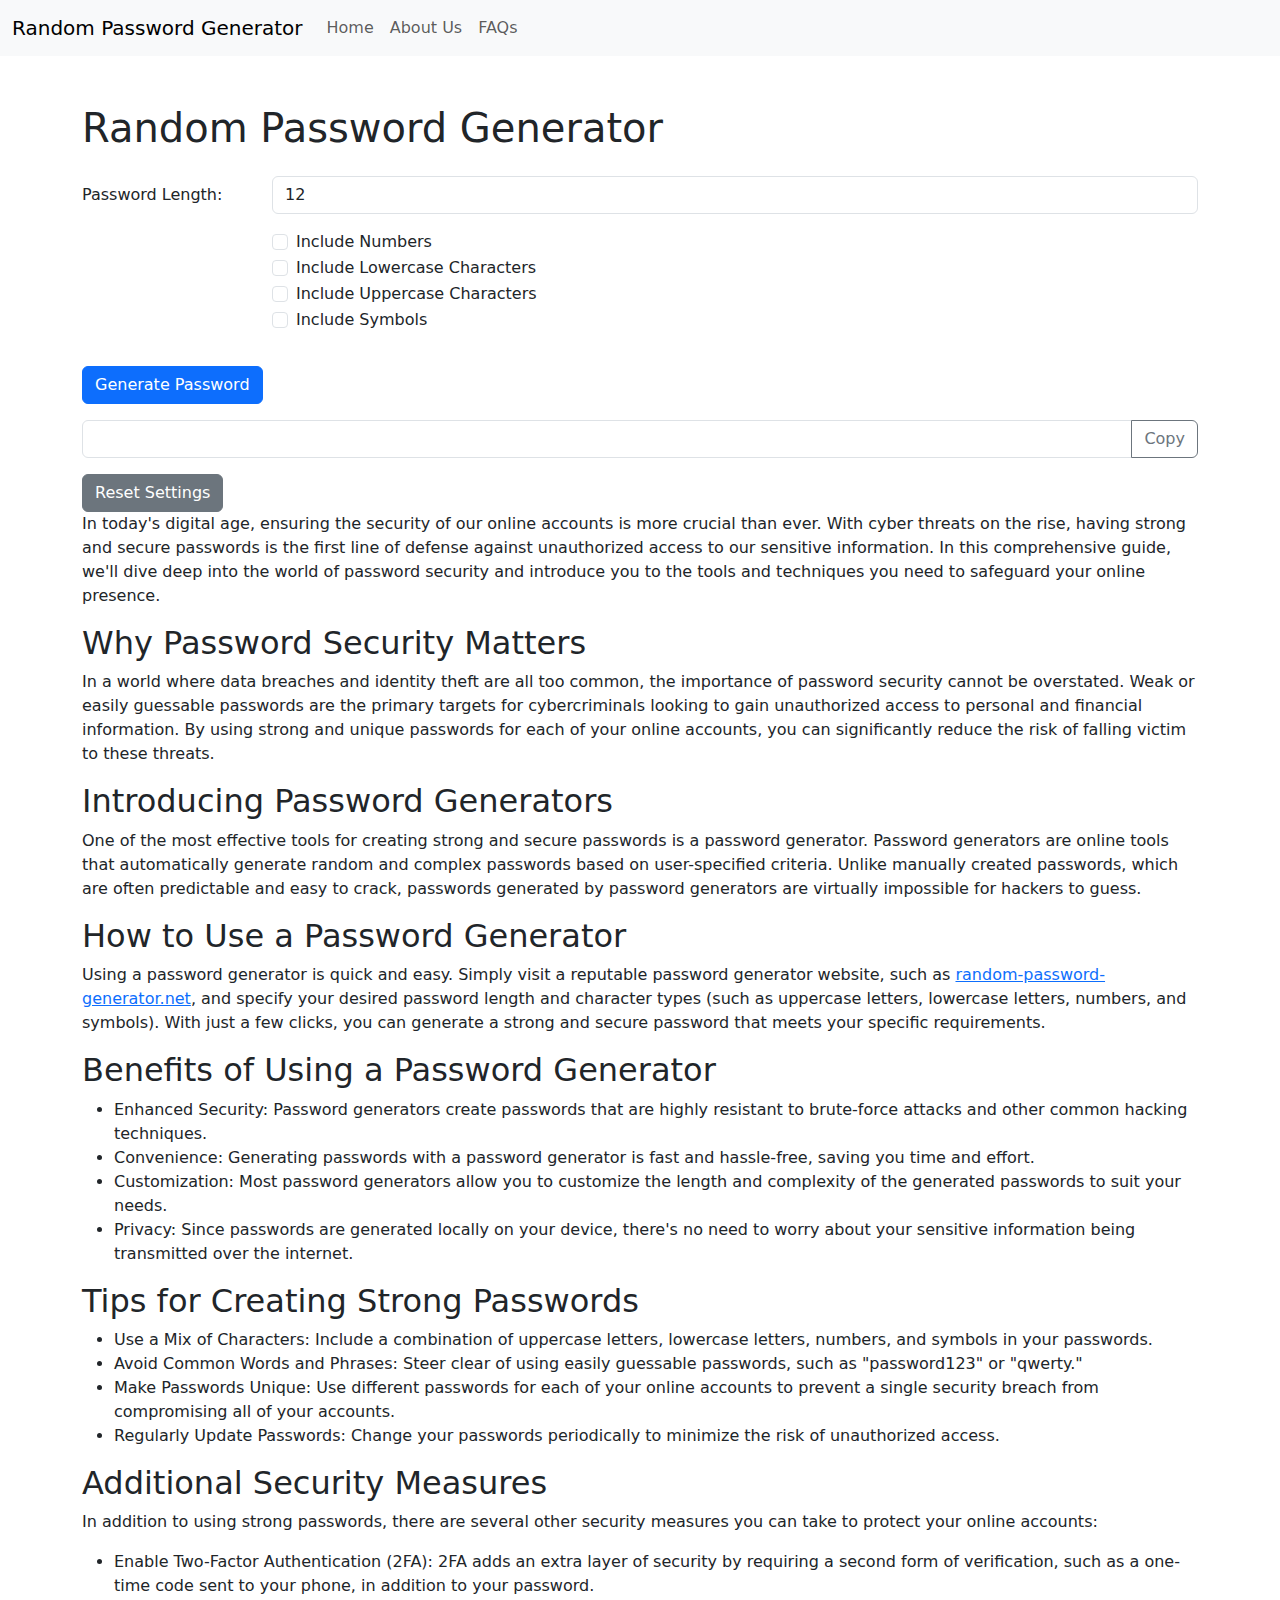
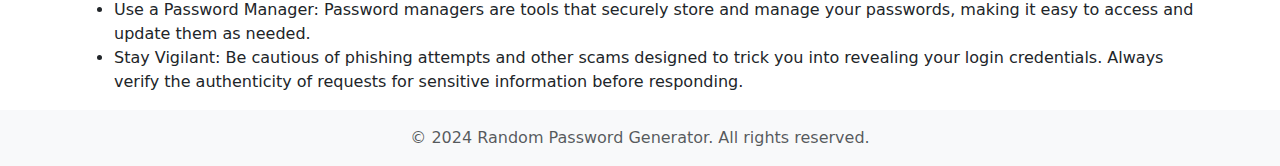
==== index.html @ 5e5e4c5a "robots.file" ====
<!DOCTYPE html>
<html lang="en">
  <head>
    <meta charset="UTF-8" />
    <meta name="viewport" content="width=device-width, initial-scale=1.0" />
    <meta
      name="description"
      content="Generate random passwords securely on your device without storing them on our website. Create strong passwords and learn essential tips for password security."
    />
    <!-- Google tag (gtag.js) -->
    <script
      async
      src="https://www.googletagmanager.com/gtag/js?id=G-0BFGSX2CY6"
    ></script>
    <script>
      window.dataLayer = window.dataLayer || [];
      function gtag() {
        dataLayer.push(arguments);
      }
      gtag("js", new Date());

      gtag("config", "G-0BFGSX2CY6");
    </script>

    <meta
      name="keywords"
      content=" random password generator, strong password generator, online strong password generator, create password online, generate password, secure password generator, password generator, random password, strong password, password security, password tips"
    />

    <title>
      Secure Random Password Generator | Generate Strong Passwords Now
    </title>
    <!-- Bootstrap CSS -->
    <link
      href="https://cdn.jsdelivr.net/npm/bootstrap@5.3.0-alpha1/dist/css/bootstrap.min.css"
      rel="stylesheet"
    />
    <style>
      body {
        display: flex;
        flex-direction: column;
        min-height: 100vh;
      }
      .footer {
        margin-top: auto;
      }
    </style>
    <link rel="apple-touch-icon" sizes="180x180" href="/apple-touch-icon.png" />
    <link rel="icon" type="image/png" sizes="32x32" href="/favicon-32x32.png" />
    <link rel="icon" type="image/png" sizes="16x16" href="/favicon-16x16.png" />
    <link rel="manifest" href="/site.webmanifest" />
  </head>
  <body>
    <header>
      <nav class="navbar navbar-expand-lg navbar-light bg-light">
        <div class="container-fluid">
          <a class="navbar-brand" href="/">Random Password Generator</a>
          <button
            class="navbar-toggler"
            type="button"
            data-bs-toggle="collapse"
            data-bs-target="#navbarSupportedContent"
            aria-controls="navbarSupportedContent"
            aria-expanded="false"
            aria-label="Toggle navigation"
          >
            <span class="navbar-toggler-icon"></span>
          </button>
          <div class="collapse navbar-collapse" id="navbarSupportedContent">
            <ul class="navbar-nav me-auto mb-2 mb-lg-0">
              <li class="nav-item">
                <a class="nav-link" href="/">Home</a>
              </li>
              <li class="nav-item">
                <a class="nav-link" href="about-us.html">About Us</a>
              </li>
              <li class="nav-item">
                <a class="nav-link" href="./faq.html">FAQs</a>
              </li>
            </ul>
          </div>
        </div>
      </nav>
    </header>

    <div class="container mt-5">
      <h1 class="mb-4">Random Password Generator</h1>
      <div class="row mb-3">
        <label for="passwordLength" class="col-sm-2 col-form-label"
          >Password Length:</label
        >
        <div class="col-sm-10">
          <input
            type="number"
            class="form-control"
            id="passwordLength"
            min="6"
            value="12"
          />
        </div>
      </div>
      <div class="row mb-3">
        <div class="col-sm-10 offset-sm-2">
          <div class="form-check">
            <input
              class="form-check-input"
              type="checkbox"
              id="includeNumbers"
            />
            <label class="form-check-label" for="includeNumbers"
              >Include Numbers</label
            >
          </div>
          <div class="form-check">
            <input
              class="form-check-input"
              type="checkbox"
              id="includeLowercase"
            />
            <label class="form-check-label" for="includeLowercase"
              >Include Lowercase Characters</label
            >
          </div>
          <div class="form-check">
            <input
              class="form-check-input"
              type="checkbox"
              id="includeUppercase"
            />
            <label class="form-check-label" for="includeUppercase"
              >Include Uppercase Characters</label
            >
          </div>
          <div class="form-check">
            <input
              class="form-check-input"
              type="checkbox"
              id="includeSymbols"
            />
            <label class="form-check-label" for="includeSymbols"
              >Include Symbols</label
            >
          </div>
          <!-- <div class="form-check">
            <input
              class="form-check-input"
              type="checkbox"
              id="beginWithLetter"
            />
            <label class="form-check-label" for="beginWithLetter"
              >Begin With A Letter</label
            >
          </div> -->
        </div>
      </div>
      <div class="row mb-3">
        <div class="col-sm-10 offset-sm-2">
          <!-- <div class="form-check">
            <input
              class="form-check-input"
              type="checkbox"
              id="noSimilarChars"
            />
            <label class="form-check-label" for="noSimilarChars"
              >No Similar Characters</label
            >
          </div> -->
          <!-- <div class="form-check">
            <input
              class="form-check-input"
              type="checkbox"
              id="noDuplicateChars"
            />
            <label class="form-check-label" for="noDuplicateChars"
              >No Duplicate Characters</label
            >
          </div> -->
          <!-- <div class="form-check">
            <input
              class="form-check-input"
              type="checkbox"
              id="noSequentialChars"
            />
            <label class="form-check-label" for="noSequentialChars"
              >No Sequential Characters</label
            >
          </div> -->
        </div>
      </div>
      <button type="button" class="btn btn-primary mb-3" id="generatePassword">
        Generate Password
      </button>
      <div class="input-group mb-3">
        <input
          type="text"
          class="form-control"
          id="generatedPassword"
          readonly
        />
        <button
          class="btn btn-outline-secondary"
          type="button"
          id="copyPassword"
        >
          Copy
        </button>
      </div>
      <button type="button" class="btn btn-secondary" id="resetSettings">
        Reset Settings
      </button>
      <div class="context-container">
        <p>
          In today's digital age, ensuring the security of our online accounts
          is more crucial than ever. With cyber threats on the rise, having
          strong and secure passwords is the first line of defense against
          unauthorized access to our sensitive information. In this
          comprehensive guide, we'll dive deep into the world of password
          security and introduce you to the tools and techniques you need to
          safeguard your online presence.
        </p>

        <h2>Why Password Security Matters</h2>
        <p>
          In a world where data breaches and identity theft are all too common,
          the importance of password security cannot be overstated. Weak or
          easily guessable passwords are the primary targets for cybercriminals
          looking to gain unauthorized access to personal and financial
          information. By using strong and unique passwords for each of your
          online accounts, you can significantly reduce the risk of falling
          victim to these threats.
        </p>

        <h2>Introducing Password Generators</h2>
        <p>
          One of the most effective tools for creating strong and secure
          passwords is a password generator. Password generators are online
          tools that automatically generate random and complex passwords based
          on user-specified criteria. Unlike manually created passwords, which
          are often predictable and easy to crack, passwords generated by
          password generators are virtually impossible for hackers to guess.
        </p>

        <h2>How to Use a Password Generator</h2>
        <p>
          Using a password generator is quick and easy. Simply visit a reputable
          password generator website, such as
          <a href="https://random-password-generator.net"
            >random-password-generator.net</a
          >, and specify your desired password length and character types (such
          as uppercase letters, lowercase letters, numbers, and symbols). With
          just a few clicks, you can generate a strong and secure password that
          meets your specific requirements.
        </p>

        <h2>Benefits of Using a Password Generator</h2>
        <ul>
          <li>
            Enhanced Security: Password generators create passwords that are
            highly resistant to brute-force attacks and other common hacking
            techniques.
          </li>
          <li>
            Convenience: Generating passwords with a password generator is fast
            and hassle-free, saving you time and effort.
          </li>
          <li>
            Customization: Most password generators allow you to customize the
            length and complexity of the generated passwords to suit your needs.
          </li>
          <li>
            Privacy: Since passwords are generated locally on your device,
            there's no need to worry about your sensitive information being
            transmitted over the internet.
          </li>
        </ul>

        <h2>Tips for Creating Strong Passwords</h2>
        <ul>
          <li>
            Use a Mix of Characters: Include a combination of uppercase letters,
            lowercase letters, numbers, and symbols in your passwords.
          </li>
          <li>
            Avoid Common Words and Phrases: Steer clear of using easily
            guessable passwords, such as "password123" or "qwerty."
          </li>
          <li>
            Make Passwords Unique: Use different passwords for each of your
            online accounts to prevent a single security breach from
            compromising all of your accounts.
          </li>
          <li>
            Regularly Update Passwords: Change your passwords periodically to
            minimize the risk of unauthorized access.
          </li>
        </ul>

        <h2>Additional Security Measures</h2>
        <p>
          In addition to using strong passwords, there are several other
          security measures you can take to protect your online accounts:
        </p>
        <ul>
          <li>
            Enable Two-Factor Authentication (2FA): 2FA adds an extra layer of
            security by requiring a second form of verification, such as a
            one-time code sent to your phone, in addition to your password.
          </li>
          <li>
            Use a Password Manager: Password managers are tools that securely
            store and manage your passwords, making it easy to access and update
            them as needed.
          </li>
          <li>
            Stay Vigilant: Be cautious of phishing attempts and other scams
            designed to trick you into revealing your login credentials. Always
            verify the authenticity of requests for sensitive information before
            responding.
          </li>
        </ul>
      </div>
    </div>

    <footer class="footer py-3 bg-light">
      <div class="container text-center">
        <span class="text-muted"
          >© 2024 Random Password Generator. All rights reserved.</span
        >
      </div>
    </footer>
    <!-- Bootstrap JS (optional, only needed if you want to use Bootstrap JavaScript components) -->
    <script src="https://cdn.jsdelivr.net/npm/bootstrap@5.3.0-alpha1/dist/js/bootstrap.bundle.min.js"></script>
    <script src="./index.js"></script>
  </body>
</html>
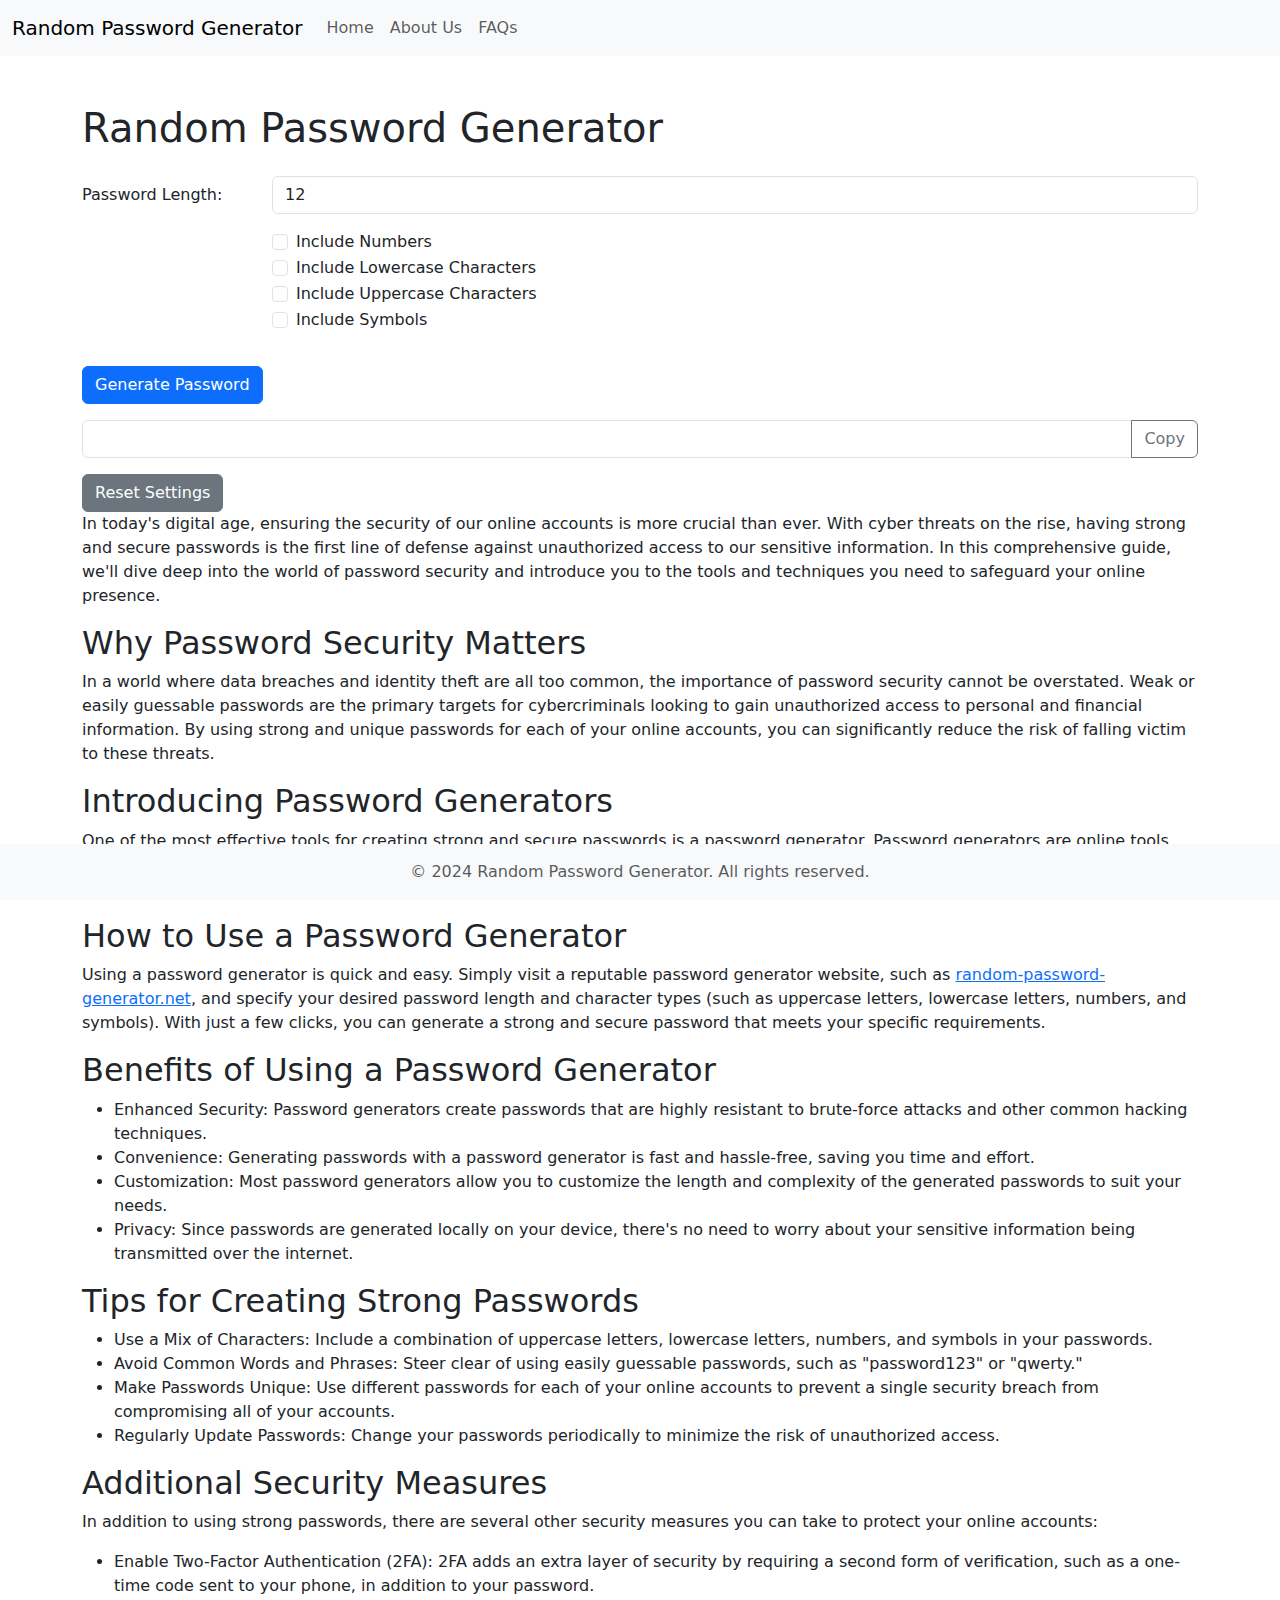
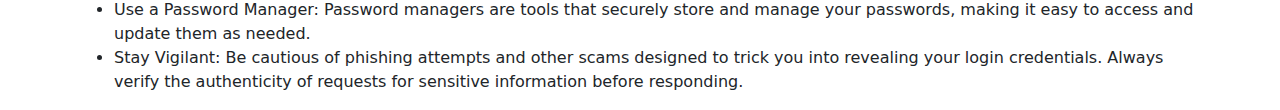
==== commit f98c10f1: "Update index.html" ====
--- a/index.html
+++ b/index.html
@@ -42,8 +42,11 @@
         min-height: 100vh;
       }
       .footer {
-        margin-top: auto;
-      }
+    margin-top: auto;
+    position: fixed;
+    width: 100%;
+    bottom: 0;
+}
     </style>
     <link rel="apple-touch-icon" sizes="180x180" href="/apple-touch-icon.png" />
     <link rel="icon" type="image/png" sizes="32x32" href="/favicon-32x32.png" />
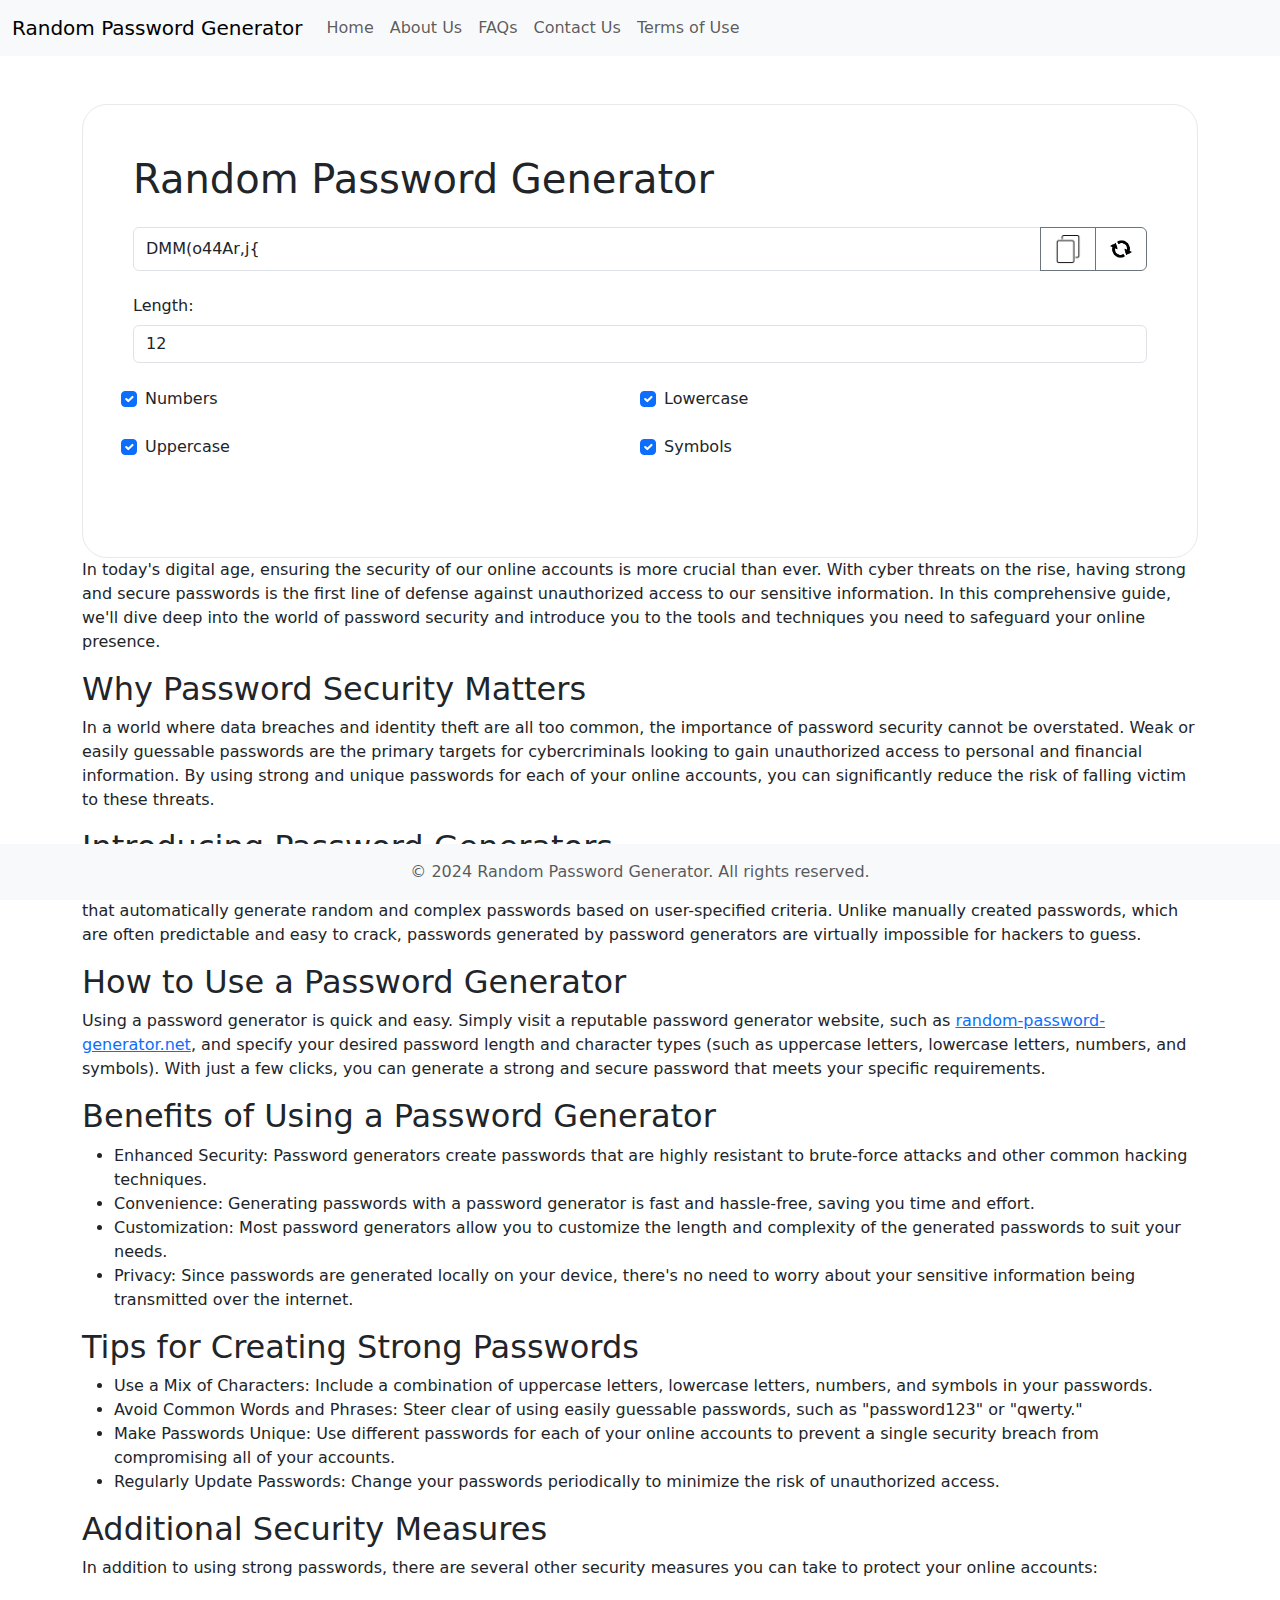
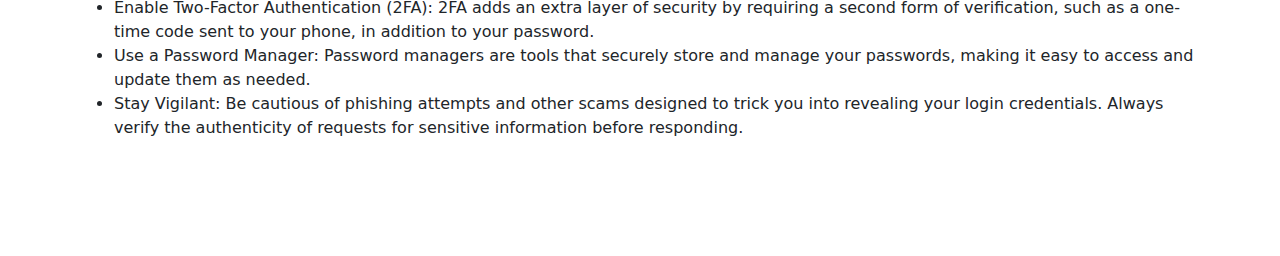
==== commit f9b4957b: "final change" ====
--- a/index.html
+++ b/index.html
@@ -7,6 +7,7 @@
       name="description"
       content="Generate random passwords securely on your device without storing them on our website. Create strong passwords and learn essential tips for password security."
     />
+    <meta name="google-adsense-account" content="ca-pub-2238034338271908">
     <!-- Google tag (gtag.js) -->
     <script
       async
@@ -42,11 +43,21 @@
         min-height: 100vh;
       }
       .footer {
-    margin-top: auto;
-    position: fixed;
-    width: 100%;
-    bottom: 0;
-}
+        margin-top: auto;
+        position: fixed;
+        width: 100%;
+        bottom: 0;
+        padding-bottom: 30px;
+      }
+      .dp-flx {
+        display: flex;
+        justify-content: space-between;
+      }
+      .main-container {
+        border: 1px solid #eae8e8;
+        padding: 50px;
+        border-radius: 25px;
+      }
     </style>
     <link rel="apple-touch-icon" sizes="180x180" href="/apple-touch-icon.png" />
     <link rel="icon" type="image/png" sizes="32x32" href="/favicon-32x32.png" />
@@ -80,137 +91,119 @@
               <li class="nav-item">
                 <a class="nav-link" href="./faq.html">FAQs</a>
               </li>
+              <li class="nav-item">
+                <a class="nav-link" href="./contact-us.html">Contact Us</a>
+              </li>
+              <li class="nav-item">
+                <a class="nav-link" href="./terms-of-use.html">Terms of Use</a>
+              </li>
             </ul>
           </div>
         </div>
       </nav>
     </header>
-
     <div class="container mt-5">
-      <h1 class="mb-4">Random Password Generator</h1>
-      <div class="row mb-3">
-        <label for="passwordLength" class="col-sm-2 col-form-label"
-          >Password Length:</label
-        >
-        <div class="col-sm-10">
-          <input
-            type="number"
-            class="form-control"
-            id="passwordLength"
-            min="6"
-            value="12"
-          />
+      <div class="main-container">
+        <h1 class="mb-4">Random Password Generator</h1>
+        <div class="input-row mb-4">
+          <div class="input-group mb-3">
+            <input
+              type="text"
+              class="form-control"
+              id="generatedPassword"
+              readonly
+            />
+            <button
+              class="btn btn-outline-secondary"
+              type="button"
+              id="copyPassword"
+            >
+              <img
+                src="assets/cp-icon.png"
+                alt="Generate Password"
+                width="30px"
+              />
+            </button>
+            <button
+              type="button"
+              class="btn btn-outline-secondary"
+              id="generatePassword"
+              style="padding: 0"
+            >
+              <img
+                src="assets/refresh.png"
+                alt="Generate Password"
+                width="50px"
+              />
+            </button>
+          </div>
+          <div class="">
+            <label for="passwordLength" class="col-sm-2 col-form-label">
+              Length:
+            </label>
+            <div class="">
+              <input
+                type="number"
+                class="form-control"
+                id="passwordLength"
+                min="6"
+                value="12"
+              />
+            </div>
+          </div>
         </div>
-      </div>
-      <div class="row mb-3">
-        <div class="col-sm-10 offset-sm-2">
-          <div class="form-check">
+        <div class="row mb-4">
+          <div class="col-md-6 mb-4 form-check">
             <input
               class="form-check-input"
               type="checkbox"
               id="includeNumbers"
-            />
-            <label class="form-check-label" for="includeNumbers"
-              >Include Numbers</label
-            >
-          </div>
-          <div class="form-check">
+              checked="true"
+            />
+            <label class="form-check-label" for="includeNumbers">Numbers</label>
+          </div>
+          <div class="col-md-6 mb-4 form-check">
             <input
               class="form-check-input"
               type="checkbox"
+              checked="true"
               id="includeLowercase"
             />
             <label class="form-check-label" for="includeLowercase"
-              >Include Lowercase Characters</label
+              >Lowercase</label
             >
           </div>
-          <div class="form-check">
+          <div class="col-md-6 mb-4 form-check">
             <input
               class="form-check-input"
               type="checkbox"
+              checked="true"
               id="includeUppercase"
             />
             <label class="form-check-label" for="includeUppercase"
-              >Include Uppercase Characters</label
+              >Uppercase</label
             >
           </div>
-          <div class="form-check">
+          <div class="col-md-6 mb-4 form-check">
             <input
               class="form-check-input"
               type="checkbox"
               id="includeSymbols"
-            />
-            <label class="form-check-label" for="includeSymbols"
-              >Include Symbols</label
-            >
-          </div>
-          <!-- <div class="form-check">
-            <input
-              class="form-check-input"
-              type="checkbox"
-              id="beginWithLetter"
-            />
-            <label class="form-check-label" for="beginWithLetter"
-              >Begin With A Letter</label
-            >
-          </div> -->
+              checked="true"
+            />
+            <label class="form-check-label" for="includeSymbols">Symbols</label>
+          </div>
+        </div>
+        <div class="dp-flx">
+          <!-- <button
+            type="button"
+            class="btn  col-md-5 mb-3"
+            id="generatePassword"
+          >
+            <img src="assets/refresh.png" alt="Generate Password" width="100px">
+          </button> -->
         </div>
       </div>
-      <div class="row mb-3">
-        <div class="col-sm-10 offset-sm-2">
-          <!-- <div class="form-check">
-            <input
-              class="form-check-input"
-              type="checkbox"
-              id="noSimilarChars"
-            />
-            <label class="form-check-label" for="noSimilarChars"
-              >No Similar Characters</label
-            >
-          </div> -->
-          <!-- <div class="form-check">
-            <input
-              class="form-check-input"
-              type="checkbox"
-              id="noDuplicateChars"
-            />
-            <label class="form-check-label" for="noDuplicateChars"
-              >No Duplicate Characters</label
-            >
-          </div> -->
-          <!-- <div class="form-check">
-            <input
-              class="form-check-input"
-              type="checkbox"
-              id="noSequentialChars"
-            />
-            <label class="form-check-label" for="noSequentialChars"
-              >No Sequential Characters</label
-            >
-          </div> -->
-        </div>
-      </div>
-      <button type="button" class="btn btn-primary mb-3" id="generatePassword">
-        Generate Password
-      </button>
-      <div class="input-group mb-3">
-        <input
-          type="text"
-          class="form-control"
-          id="generatedPassword"
-          readonly
-        />
-        <button
-          class="btn btn-outline-secondary"
-          type="button"
-          id="copyPassword"
-        >
-          Copy
-        </button>
-      </div>
-      <button type="button" class="btn btn-secondary" id="resetSettings">
-        Reset Settings
-      </button>
       <div class="context-container">
         <p>
           In today's digital age, ensuring the security of our online accounts
@@ -323,7 +316,7 @@
         </ul>
       </div>
     </div>
-
+    <div style="height: 100px"></div>
     <footer class="footer py-3 bg-light">
       <div class="container text-center">
         <span class="text-muted"
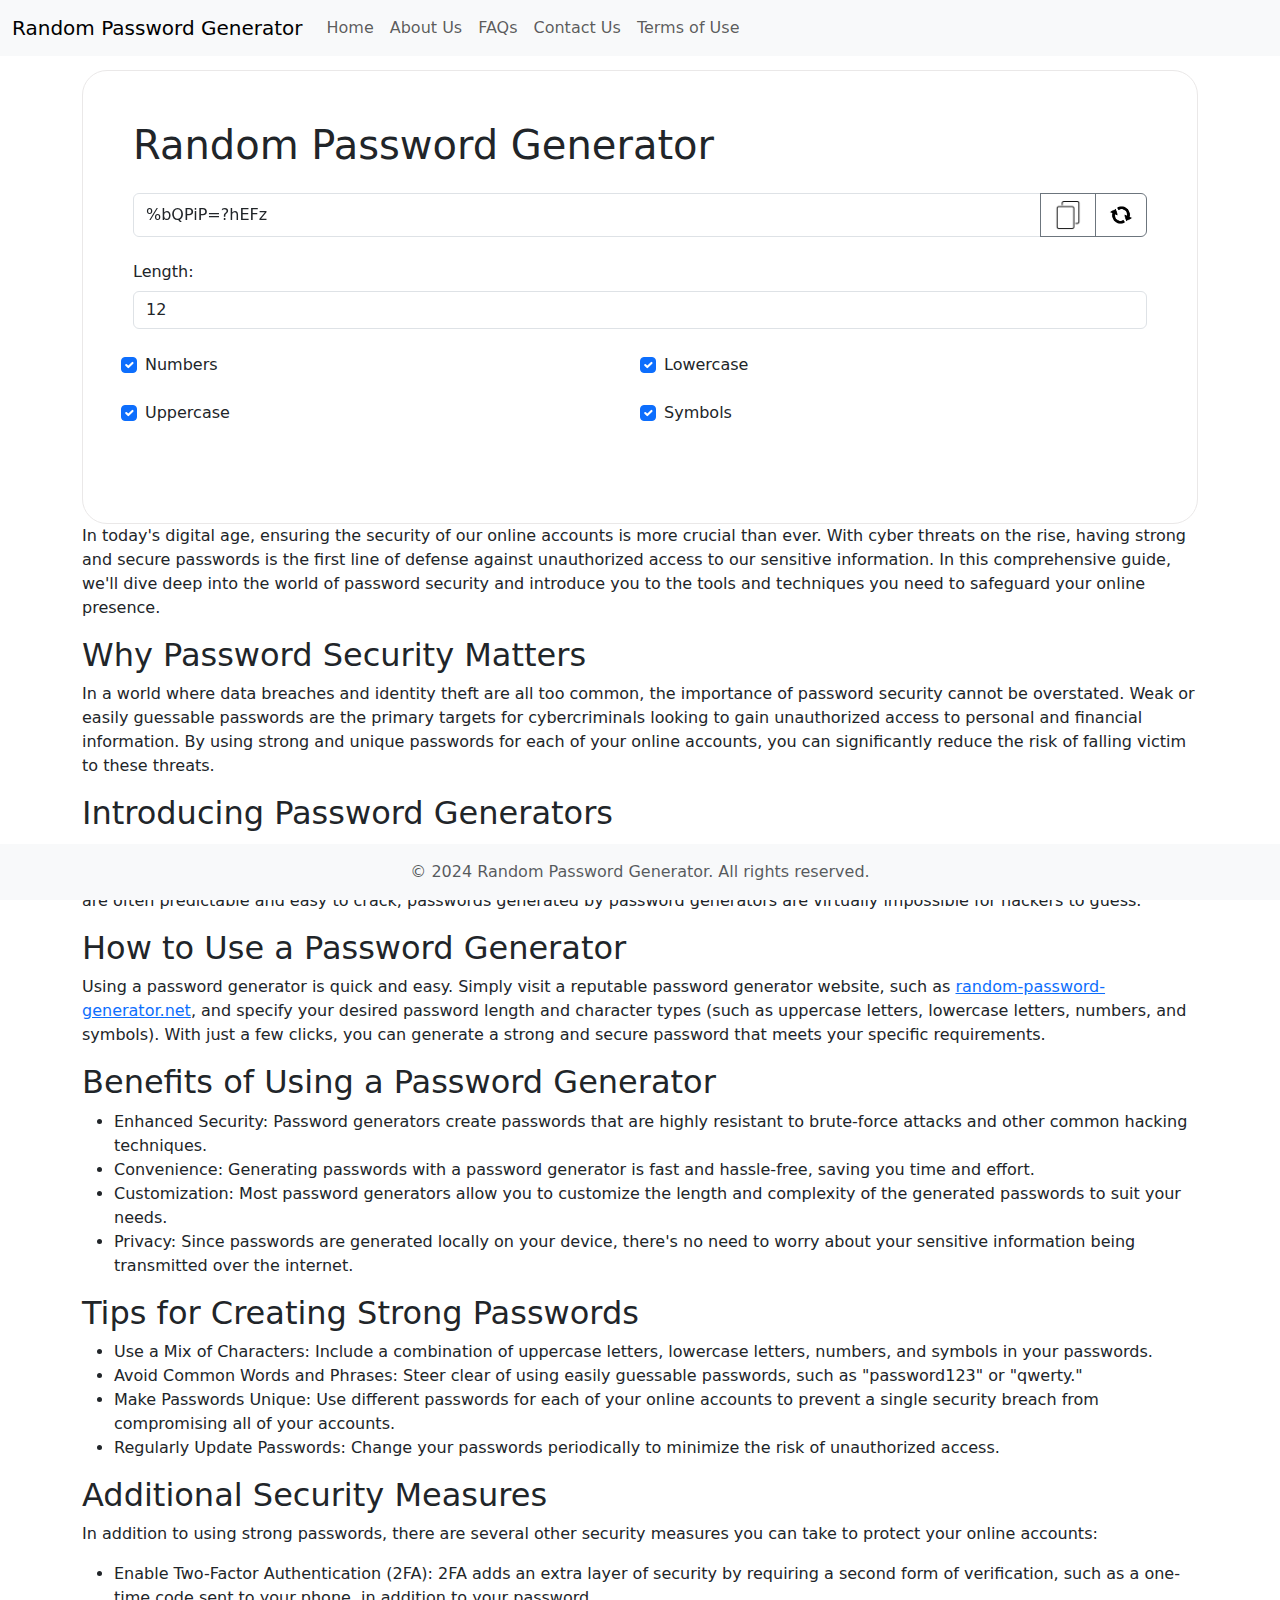
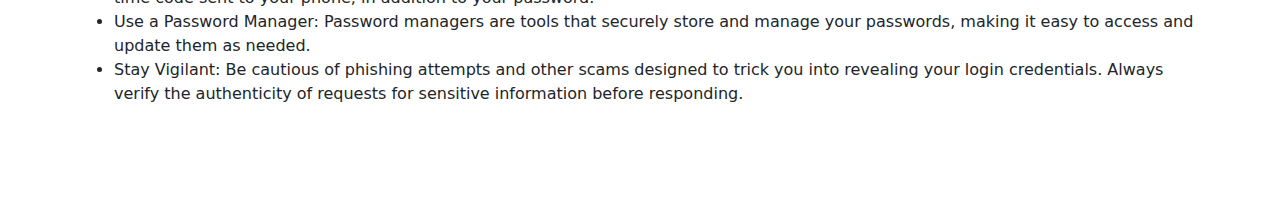
==== commit 61032214: "final change" ====
--- a/index.html
+++ b/index.html
@@ -7,7 +7,7 @@
       name="description"
       content="Generate random passwords securely on your device without storing them on our website. Create strong passwords and learn essential tips for password security."
     />
-    <meta name="google-adsense-account" content="ca-pub-2238034338271908">
+    <meta name="google-adsense-account" content="ca-pub-2238034338271908" />
     <!-- Google tag (gtag.js) -->
     <script
       async
@@ -42,8 +42,15 @@
         flex-direction: column;
         min-height: 100vh;
       }
+
+      .header {
+        position: fixed;
+        width: 100%;
+        top: 0;
+      }
       .footer {
         margin-top: auto;
+        display: block;
         position: fixed;
         width: 100%;
         bottom: 0;
@@ -57,6 +64,9 @@
         border: 1px solid #eae8e8;
         padding: 50px;
         border-radius: 25px;
+      }
+      .content-container {
+        margin-top: 70px !important;
       }
     </style>
     <link rel="apple-touch-icon" sizes="180x180" href="/apple-touch-icon.png" />
@@ -65,7 +75,7 @@
     <link rel="manifest" href="/site.webmanifest" />
   </head>
   <body>
-    <header>
+    <header class="header mb-5">
       <nav class="navbar navbar-expand-lg navbar-light bg-light">
         <div class="container-fluid">
           <a class="navbar-brand" href="/">Random Password Generator</a>
@@ -102,7 +112,7 @@
         </div>
       </nav>
     </header>
-    <div class="container mt-5">
+    <div class="content-container container mt-5">
       <div class="main-container">
         <h1 class="mb-4">Random Password Generator</h1>
         <div class="input-row mb-4">
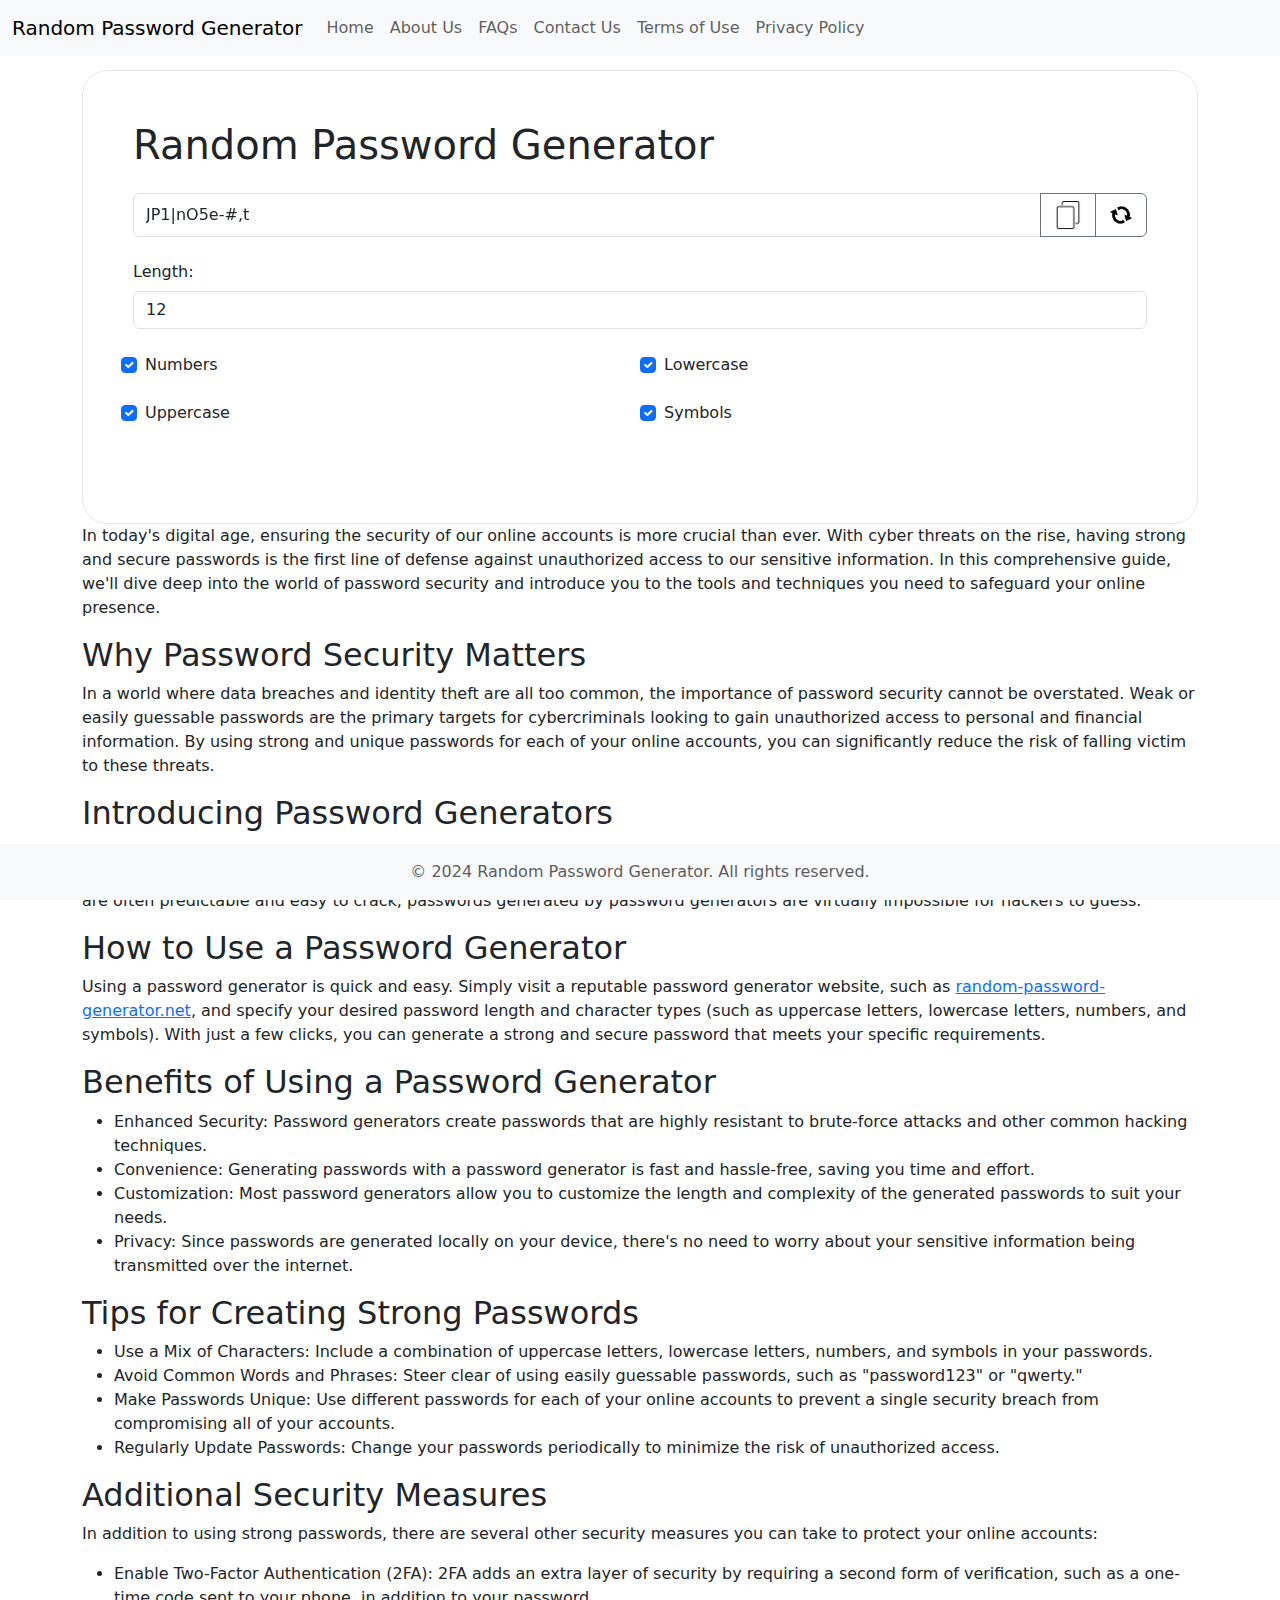
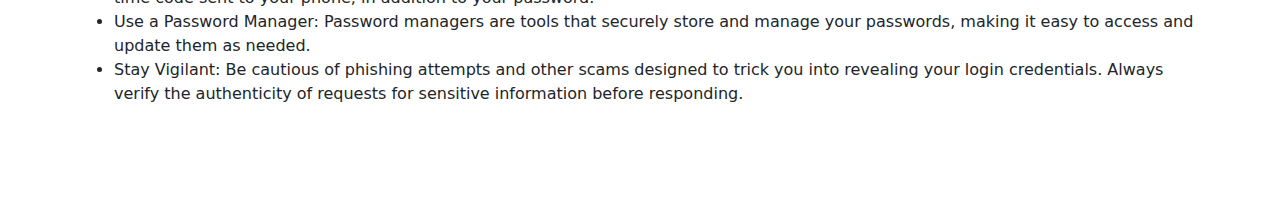
==== commit 05122e95: "Update index.html" ====
--- a/index.html
+++ b/index.html
@@ -107,6 +107,9 @@
               <li class="nav-item">
                 <a class="nav-link" href="./terms-of-use.html">Terms of Use</a>
               </li>
+              <li class="nav-item">
+                <a class="nav-link" href="./privacy-policy.html">Privacy Policy</a>
+              </li>
             </ul>
           </div>
         </div>
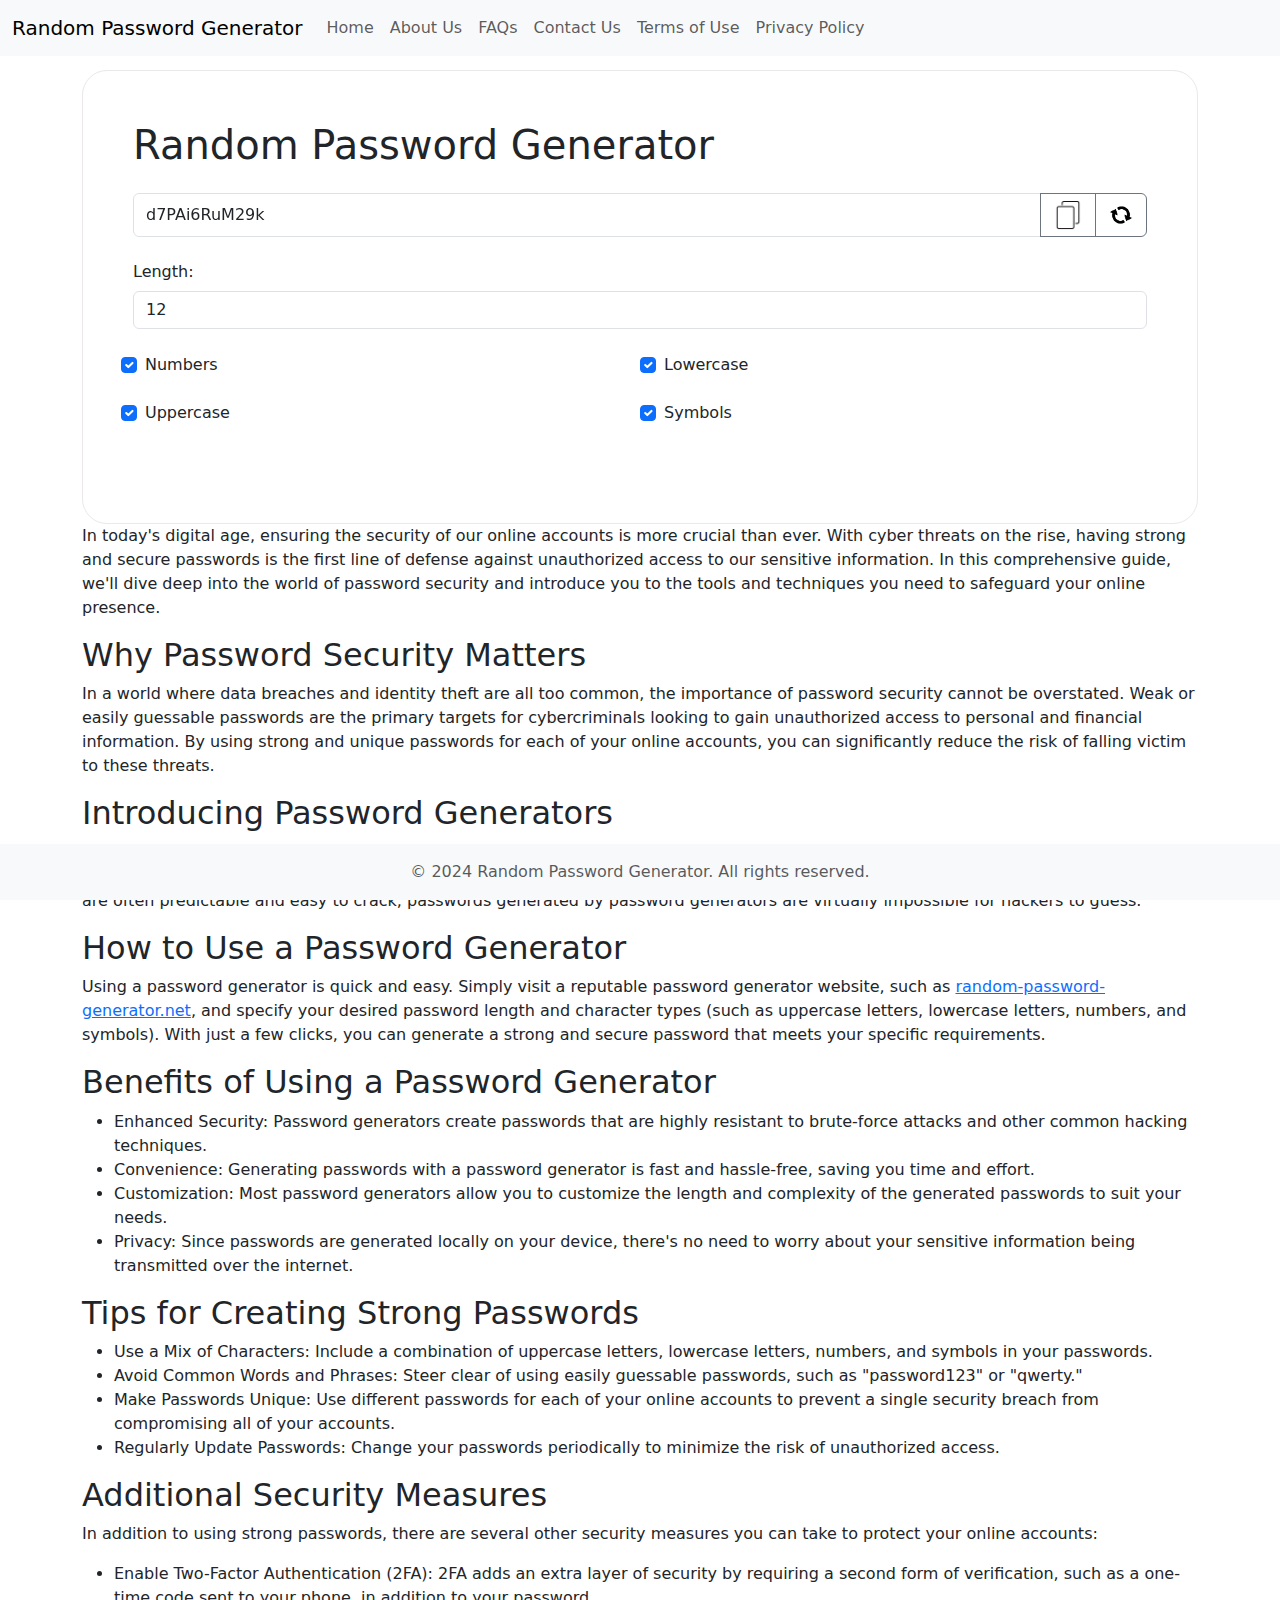
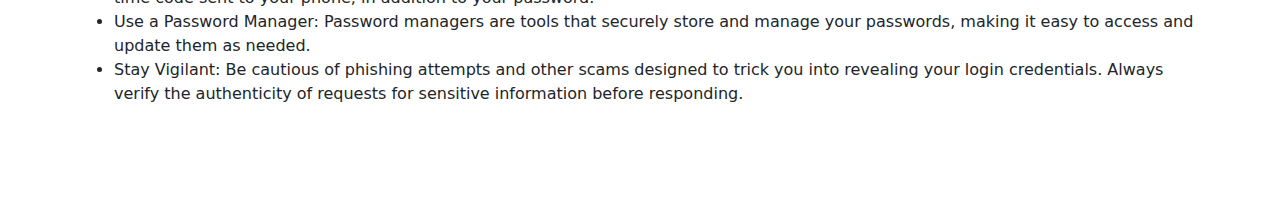
==== commit 685a07c0: "Update index.html" ====
--- a/index.html
+++ b/index.html
@@ -27,7 +27,8 @@
       name="keywords"
       content=" random password generator, strong password generator, online strong password generator, create password online, generate password, secure password generator, password generator, random password, strong password, password security, password tips"
     />
-
+<script async src="https://pagead2.googlesyndication.com/pagead/js/adsbygoogle.js?client=ca-pub-2238034338271908"
+     crossorigin="anonymous"></script>
     <title>
       Secure Random Password Generator | Generate Strong Passwords Now
     </title>
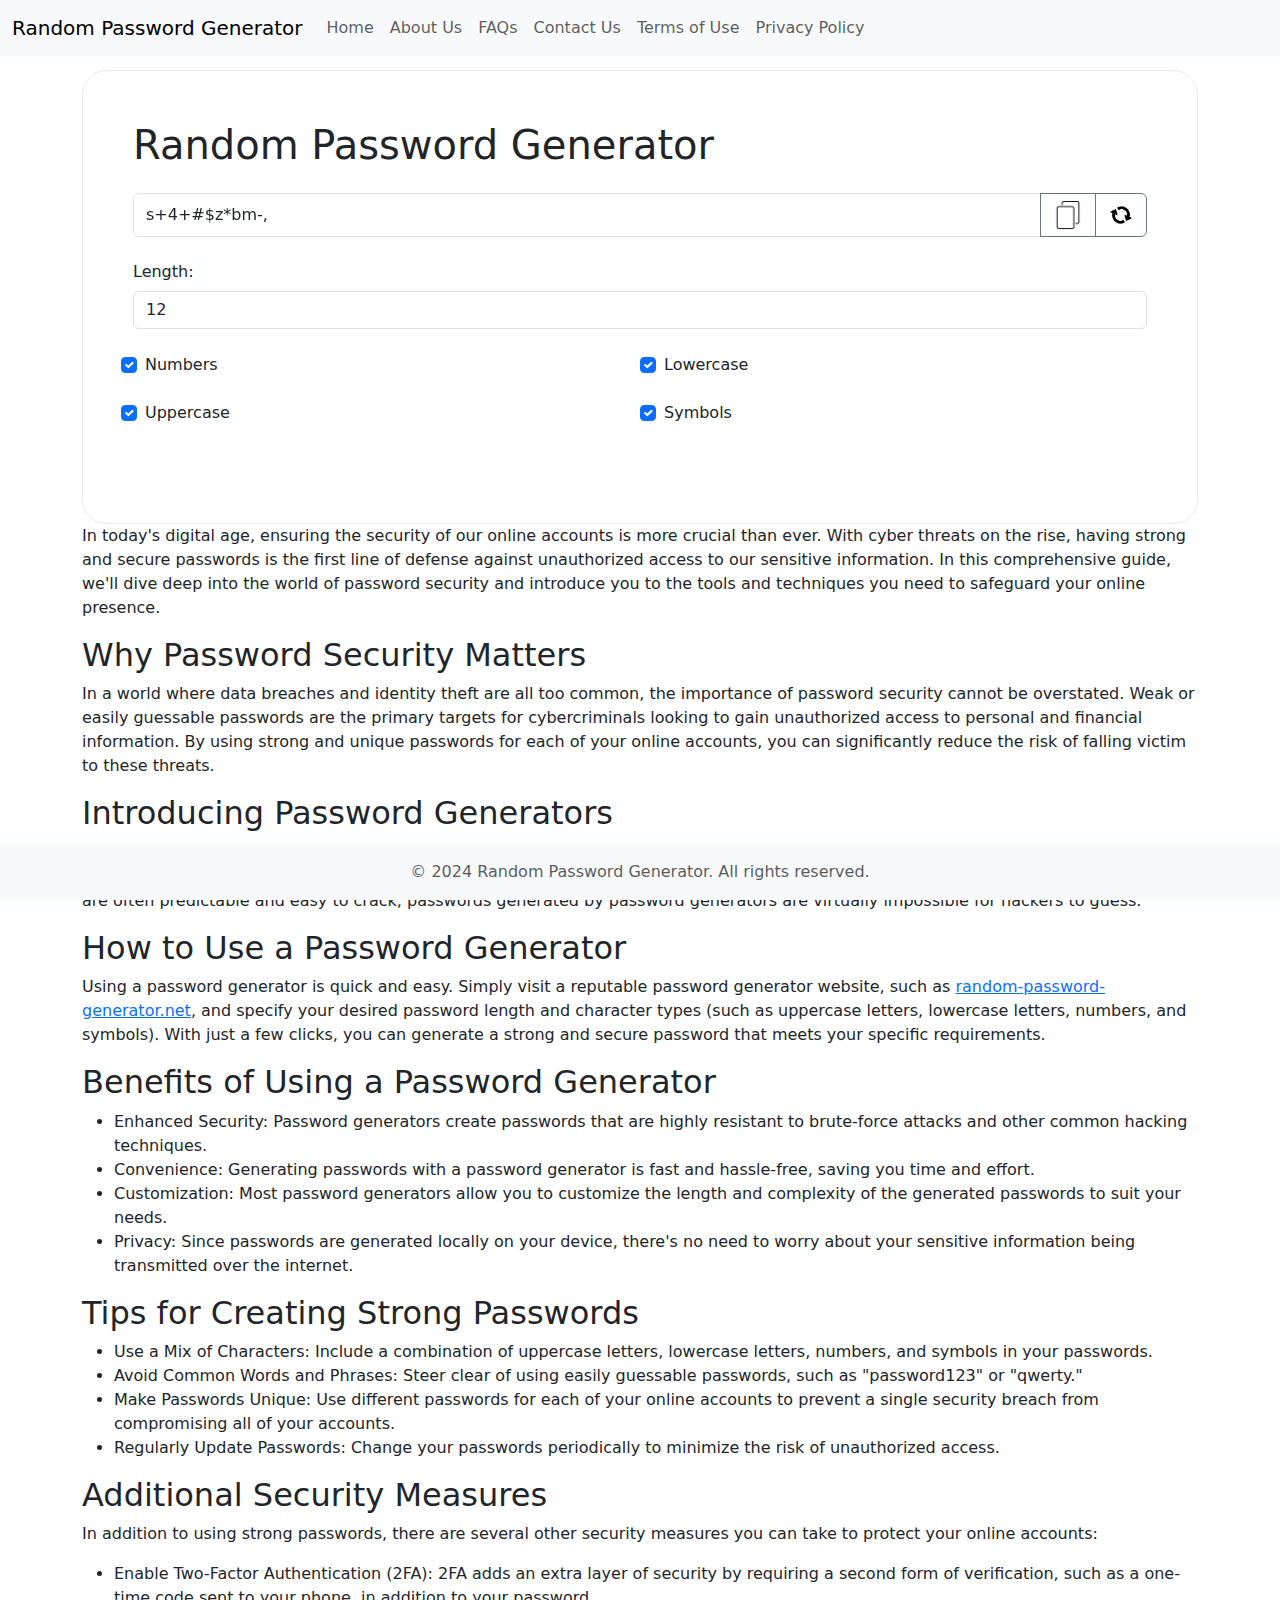
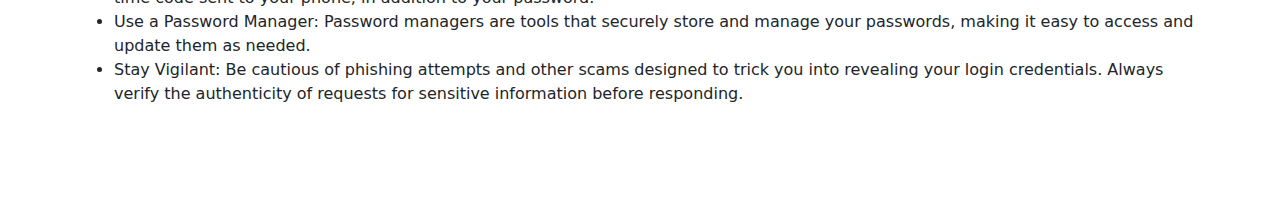
==== commit 0f09a084: "Update index.html" ====
--- a/index.html
+++ b/index.html
@@ -7,6 +7,12 @@
       name="description"
       content="Generate random passwords securely on your device without storing them on our website. Create strong passwords and learn essential tips for password security."
     />
+    <meta property="og:title" content="Secure Random Password Generator | Generate Strong Passwords Now" />
+<meta property="og:description" content="Generate random passwords securely on your device without storing them on our website. Create strong passwords and learn essential tips for password security." />
+<meta property="og:url" content="https://random-password-generator.net/" />
+<meta property="og:type" content="website" />
+<meta property="og:image" content="https://random-password-generator.net/path-to-your-image.jpg" />
+
     <meta name="google-adsense-account" content="ca-pub-2238034338271908" />
     <!-- Google tag (gtag.js) -->
     <script
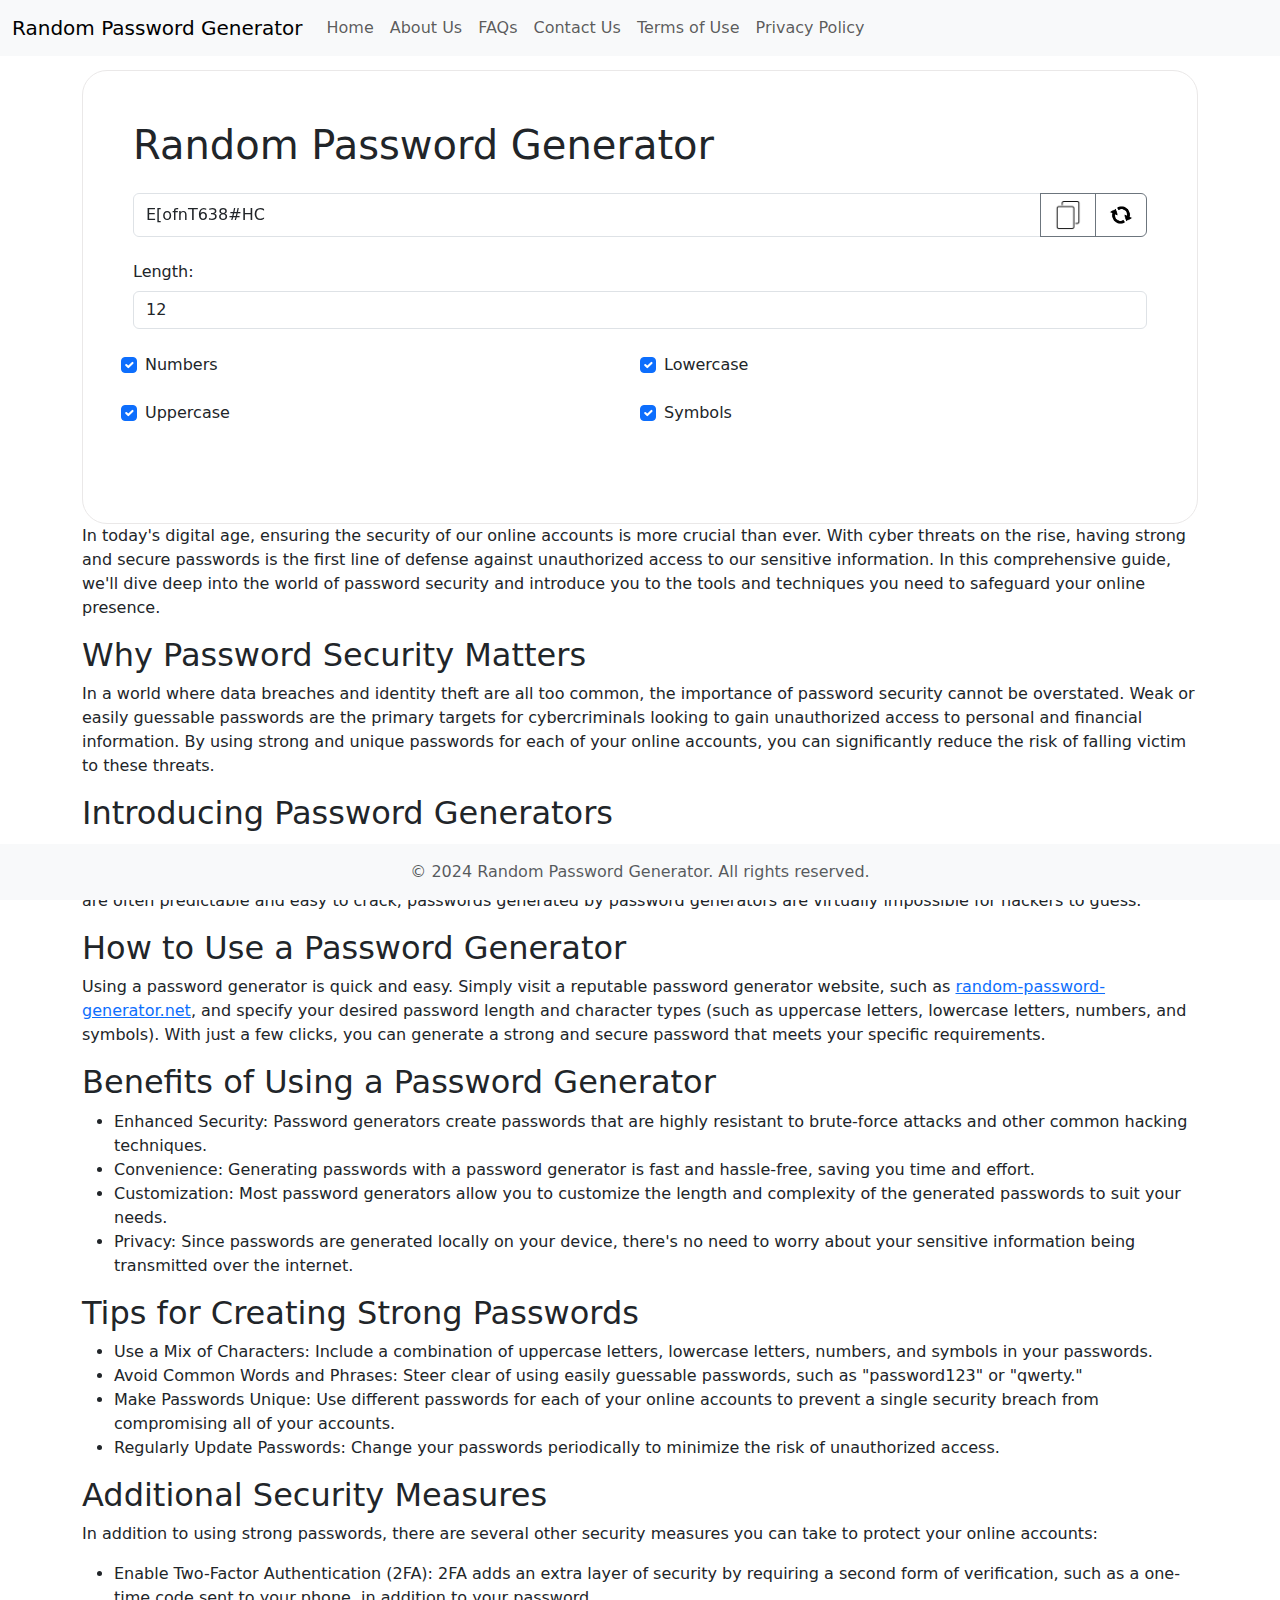
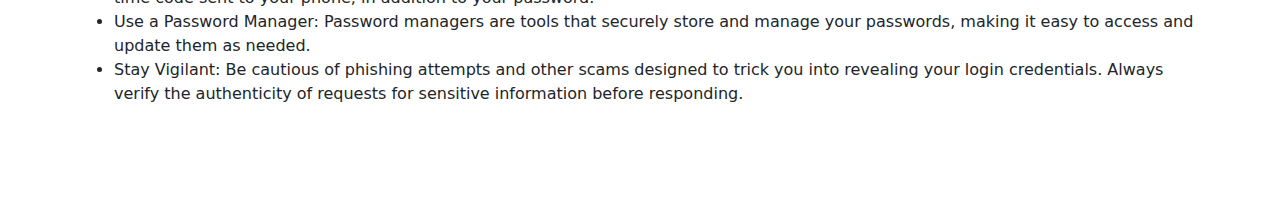
==== commit 2384d142: "Update index.html" ====
--- a/index.html
+++ b/index.html
@@ -12,6 +12,19 @@
 <meta property="og:url" content="https://random-password-generator.net/" />
 <meta property="og:type" content="website" />
 <meta property="og:image" content="https://random-password-generator.net/path-to-your-image.jpg" />
+<script type="application/ld+json">
+{
+  "@context": "https://schema.org",
+  "@type": "WebSite",
+  "name": "Random Password Generator",
+  "url": "https://random-password-generator.net",
+  "potentialAction": {
+    "@type": "SearchAction",
+    "target": "https://random-password-generator.net/search?q={search_term_string}",
+    "query-input": "required name=search_term_string"
+  }
+}
+</script>
 
     <meta name="google-adsense-account" content="ca-pub-2238034338271908" />
     <!-- Google tag (gtag.js) -->
